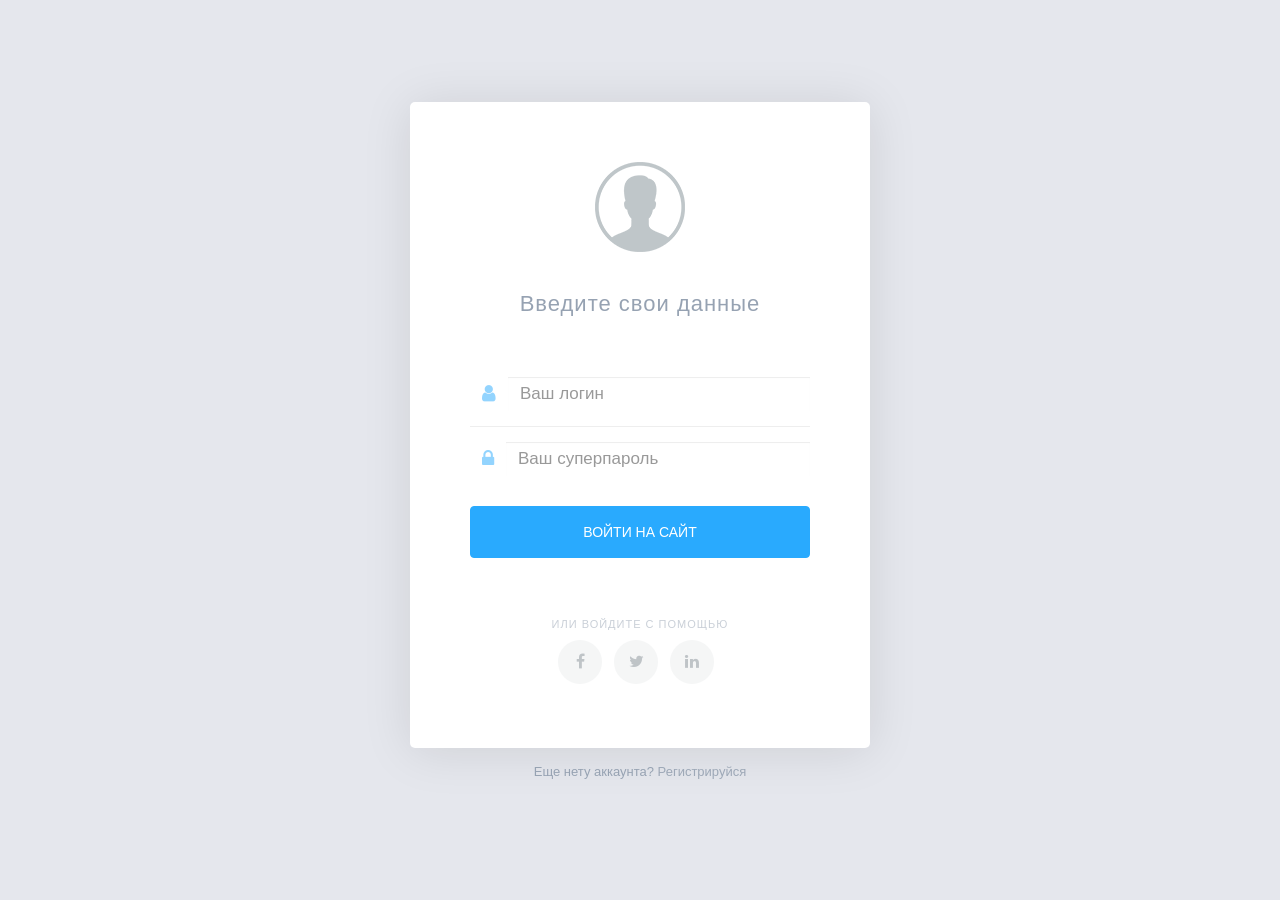
==== WebTask3_4/Булдакова ПИ20-1В (семинар 3-4 Форма авторизации).html @ cff9a83f "Add files via upload" ====
<!DOCTYPE html>
<html lang="en" >

<head>
  <meta charset="UTF-8">
  <title>Форма авторизации</title>
  <link rel="stylesheet" href="https://maxcdn.bootstrapcdn.com/bootstrap/3.3.7/css/bootstrap.min.css">
  <script src="https://ajax.googleapis.com/ajax/libs/jquery/3.2.1/jquery.min.js"></script>
  <script src="https://maxcdn.bootstrapcdn.com/bootstrap/3.3.7/js/bootstrap.min.js"></script>
  <link rel="stylesheet" href="https://cdnjs.cloudflare.com/ajax/libs/font-awesome/4.7.0/css/font-awesome.min.css">
  <link rel="shortcut icon" href="https://www.rudebox.org.ua/favicon.ico"/>
  <link rel='stylesheet prefetch' href='https://www.rudebox.org.ua/demo/lessons/styles/style.css'>
      <link rel="stylesheet" href="style.css">
</head>

<body>
</table>
<body class="login-page">
  <main>
    <div class="login-block">
      <img src="1.png" alt="Scanfcode">
      <h1>Введите свои данные</h1>
      <form action="#">
        <div class="form-group">
          <div class="input-group">
            <span class="input-group-addon"><i class="fa fa-user ti-user"></i></span>
            <input type="text" class="form-control" placeholder="Ваш логин">
          </div>
        </div>
        
        <hr class="hr-xs">

        <div class="form-group">
          <div class="input-group">
            <span class="input-group-addon"><i class="fa fa-lock ti-unlock"></i></span>
            <input type="password" class="form-control" placeholder="Ваш суперпароль">
          </div>
        </div>

        <button class="btn btn-primary btn-block" type="submit">ВОЙТИ НА САЙТ</button>
        <div class="login-footer">
          <h6>или войдите с помощью</h6>
          <ul class="social-icons">
            <li><a class="facebook" href="#"><i class="fa fa-facebook"></i></a></li>
            <li><a class="twitter" href="#"><i class="fa fa-twitter"></i></a></li>
            <li><a class="linkedin" href="#"><i class="fa fa-linkedin"></i></a></li>
          </ul>
        </div>

      </form>
    </div>

    <div class="login-links">
      <p class="text-center">Еще нету аккаунта? <a class="txt-brand" href="user-login.html"><front color=#29aafe>Регистрируйся</front></a></p>
    </div>

  </main>



</body>

</html>
---- WebTask3_4/style.css ----
.login-page
{
  background-color:#e5e7ed
}
.login-page main
{
  width:100%;
  max-width:460px;
  margin:8% auto 5%
}
.login-block
{
  background-color:#fff;
  padding:60px;
  -webkit-box-shadow:0 3px 50px 0 rgba(0,0,0,.1);
  box-shadow:0 3px 50px 0 rgba(0,0,0,.1);
  text-align:center;
  border-radius:5px
}
.login-block h1,.login-block h6
{
  font-family:Open Sans,sans-serif;
  color:#96a2b2;
  letter-spacing:1px
}
.login-block h1
{
  font-size:22px;
  margin-bottom:60px;
  margin-top:40px
}
.login-block h6
{
  font-size:11px;
  text-transform:uppercase;
  margin-top:0
}
.login-block .form-group
{
  margin-top:15px;
  margin-bottom:15px;
}
.login-block .form-control,.login-block .form-control:focus,.login-block .input-group-addon,.login-block .input-group-addon:focus
{
  background-color:transparent;
  border:none;
}
.login-block .form-control
{
  font-size:17px;
  border-radius:0px;
}
.login-block input:-webkit-autofill
{
  -webkit-box-shadow:0 0 0 1000px #fff inset;
  -webkit-text-fill-color:#818a91;
  -webkit-transition:none;
  -o-transition:none;
  transition:none;
}
.login-block .input-group-addon
{
  color:#29aafe;
  font-size:19px;
  opacity:.5
}
.login-block .btn-block
{
  margin-top:30px;
  padding:15px;
  background:#29aafe;
  border-color:#29aafe;
}
.login-block .hr-xs
{
  margin-top:5px;
  margin-bottom:5px
}
.login-footer
{
  margin-top:60px;
  opacity:.5;
  -webkit-transition:opacity .3s ease-in-out;
  -o-transition:opacity .3s ease-in-out;
  transition:opacity .3s ease-in-out
}
.login-footer:hover
{
  opacity:1
}
.login-links
{
  padding:15px 5px 0;
  font-size:13px;
  color:#96a2b2
}
.login-links:after
{
  content:'';
  display:table;
  clear:both
}
.login-links a
{
  color:#96a2b2;
  opacity:.9
}
.login-links a:hover
{
  color:#29aafe;
  opacity:1
}
@media (max-width:767px)
{
  .login-page main
  {
    position:static;
    top:auto;
    left:auto;
    -webkit-transform:none;
    -o-transform:none;
    transform:none;
    padding:30px 15px
  }
  .login-block{padding:20px}}
.social-icons
{
  padding-left:0;
  margin-bottom:0;
  list-style:none
}
.social-icons li
{
  display:inline-block;
  margin-bottom:4px
}
.social-icons li.title
{
  margin-right:15px;
  text-transform:uppercase;
  color:#96a2b2;
  font-weight:700;
  font-size:13px
}
.social-icons a{
  background-color:#eceeef;
  color:#818a91;
  font-size:16px;
  display:inline-block;
  line-height:44px;
  width:44px;
  height:44px;
  text-align:center;
  margin-right:8px;
  border-radius:100%;
  -webkit-transition:all .2s linear;
  -o-transition:all .2s linear;
  transition:all .2s linear
}
.social-icons a:active,.social-icons a:focus,.social-icons a:hover
{
  color:#fff;
  background-color:#29aafe
}
.social-icons.size-sm a
{
  line-height:34px;
  height:34px;
  width:34px;
  font-size:14px
}
.social-icons a.facebook:hover
{
  background-color:#3b5998
}
.social-icons a.rss:hover
{
  background-color:#f26522
}
.social-icons a.google-plus:hover
{
  background-color:#dd4b39
}
.social-icons a.twitter:hover
{
  background-color:#00aced
}
.social-icons a.linkedin:hover
{
  background-color:#007bb6
}
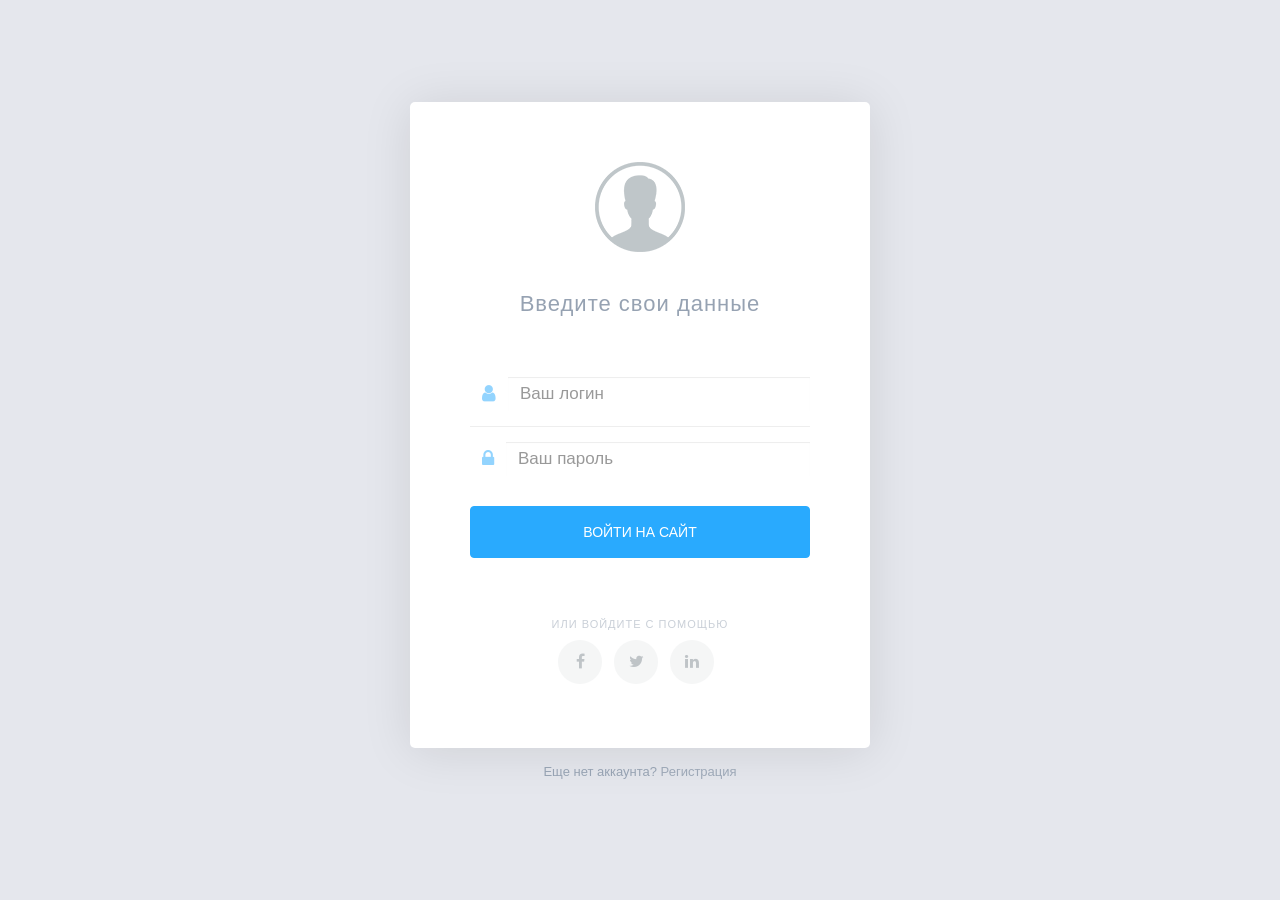
==== commit eaa2d407: "Update Булдакова ПИ20-1В (семинар 3-4 Форма авторизации).html" ====
--- a/WebTask3_4/Булдакова ПИ20-1В (семинар 3-4 Форма авторизации).html
+++ b/WebTask3_4/Булдакова ПИ20-1В (семинар 3-4 Форма авторизации).html
@@ -33,7 +33,7 @@
         <div class="form-group">
           <div class="input-group">
             <span class="input-group-addon"><i class="fa fa-lock ti-unlock"></i></span>
-            <input type="password" class="form-control" placeholder="Ваш суперпароль">
+            <input type="password" class="form-control" placeholder="Ваш пароль">
           </div>
         </div>
 
@@ -51,13 +51,9 @@
     </div>
 
     <div class="login-links">
-      <p class="text-center">Еще нету аккаунта? <a class="txt-brand" href="user-login.html"><front color=#29aafe>Регистрируйся</front></a></p>
+      <p class="text-center">Еще нет аккаунта? <a class="txt-brand" href="user-login.html"><front color=#29aafe>Регистрация</front></a></p>
     </div>
-
   </main>
-
-
-
 </body>
 
 </html>
